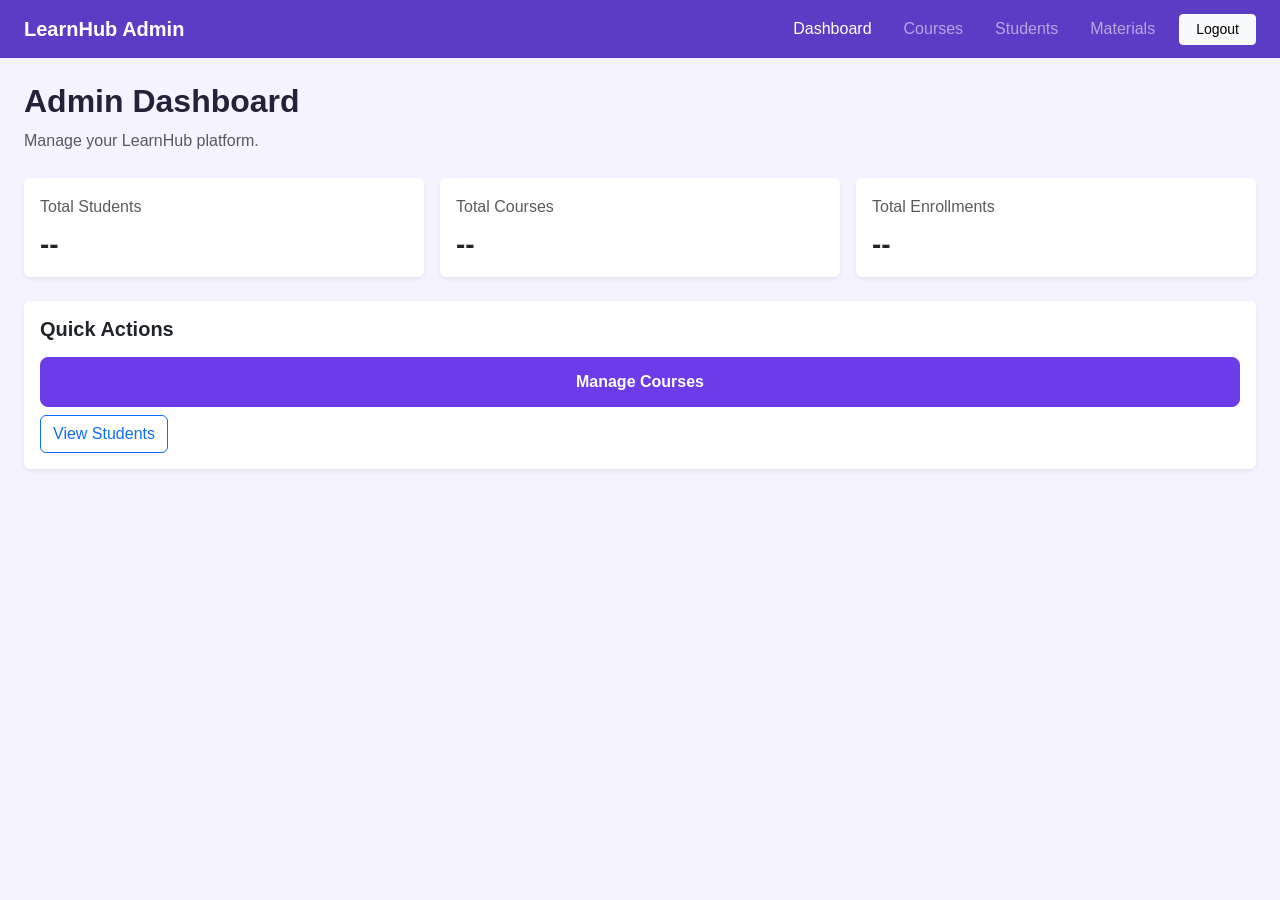
==== LearnHub-Frontend/admin/dashboard.html @ 857550c0 "Initial LearnHub project" ====
<!DOCTYPE html>
<html lang="en">

<head>
    <meta charset="UTF-8">
    <meta name="viewport" content="width=device-width, initial-scale=1.0">
    <title>Admin Dashboard | LearnHub</title>

    <link href="https://cdn.jsdelivr.net/npm/bootstrap@5.3.3/dist/css/bootstrap.min.css" rel="stylesheet">
    <link rel="stylesheet" href="../assets/css/style.css">
</head>

<body>

    <nav class="navbar navbar-expand-lg navbar-dark" style="background: #5b3cc4;">
        <div class="container-fluid px-4">
            <a class="navbar-brand fw-bold" href="#">LearnHub Admin</a>

            <button class="navbar-toggler" type="button" data-bs-toggle="collapse" data-bs-target="#adminNavbar"
                aria-controls="adminNavbar" aria-expanded="false" aria-label="Toggle navigation">
                <span class="navbar-toggler-icon"></span>
            </button>

            <div class="collapse navbar-collapse" id="adminNavbar">
                <ul class="navbar-nav ms-auto align-items-lg-center gap-lg-3">
                    <li class="nav-item">
                        <a class="nav-link active" href="dashboard.html">Dashboard</a>
                    </li>
                    <li class="nav-item">
                        <a class="nav-link" href="courses.html">Courses</a>
                    </li>
                    <li class="nav-item">
                        <a class="nav-link" href="students.html">Students</a>
                    </li>
                    <li class="nav-item">
                        <a class="nav-link" href="materials.html">Materials</a>
                    </li>
                    <li class="nav-item">
                        <button class="btn btn-light btn-sm px-3" id="logoutBtn">
                            Logout
                        </button>
                    </li>
                </ul>
            </div>
        </div>
    </nav>

    <main class="container-fluid px-3 px-md-4 py-4">
        <div class="mb-4">
            <h2 class="fw-bold">Admin Dashboard</h2>
            <p class="text-muted mb-0">Manage your LearnHub platform.</p>
        </div>

        <div class="row g-3 mb-4">
            <div class="col-12 col-sm-6 col-xl-4">
                <div class="card border-0 shadow-sm h-100">
                    <div class="card-body">
                        <p class="text-muted mb-2">Total Students</p>
                        <h3 class="fw-bold mb-0" id="totalStudents">--</h3>
                    </div>
                </div>
            </div>

            <div class="col-12 col-sm-6 col-xl-4">
                <div class="card border-0 shadow-sm h-100">
                    <div class="card-body">
                        <p class="text-muted mb-2">Total Courses</p>
                        <h3 class="fw-bold mb-0" id="totalCourses">--</h3>
                    </div>
                </div>
            </div>

            <div class="col-12 col-sm-6 col-xl-4">
                <div class="card border-0 shadow-sm h-100">
                    <div class="card-body">
                        <p class="text-muted mb-2">Total Enrollments</p>
                        <h3 class="fw-bold mb-0" id="totalEnrollments">--</h3>
                    </div>
                </div>
            </div>
        </div>

        <div class="card border-0 shadow-sm">
            <div class="card-body">
                <h5 class="fw-bold mb-3">Quick Actions</h5>
                <div class="d-flex flex-wrap gap-2">
                    <a href="courses.html" class="btn btn-primary">Manage Courses</a>
                    <a href="students.html" class="btn btn-outline-primary">View Students</a>
                </div>
            </div>
        </div>
    </main>

    <script src="https://cdn.jsdelivr.net/npm/bootstrap@5.3.3/dist/js/bootstrap.bundle.min.js"></script>
    <script src="../assets/js/script.js"></script>
</body>

</html>
---- LearnHub-Frontend/assets/css/style.css ----
/* =====================================
   LEARNHUB - GLOBAL STYLES
===================================== */

:root {
    --primary: #6d4aff;
    --primary-dark: #5635db;
    --primary-light: #f0ebff;

    --background: #f5f3ff;
    --surface: #ffffff;

    --text: #25213b;
    --muted: #88849a;
    --border: #e5e1ef;

    --success: #198754;
    --danger: #dc3545;

    --radius: 12px;
    --shadow: 0 10px 35px rgba(42, 29, 83, 0.08);
}

/* RESET */

* {
    margin: 0;
    padding: 0;
    box-sizing: border-box;
}

html {
    scroll-behavior: smooth;
}

body {
    font-family: 'Segoe UI', Arial, sans-serif;
    background: var(--background);
    color: var(--text);
    min-height: 100vh;
    line-height: 1.6;
}

img {
    max-width: 100%;
    height: auto;
}

a {
    text-decoration: none;
}

/* =====================================
   AUTHENTICATION PAGES
===================================== */

.auth-container {
    min-height: 100vh;
    min-height: 100svh;

    display: flex;
    justify-content: center;
    align-items: center;

    padding: 24px;
}

.auth-card {
    width: 100%;
    max-width: 430px;

    background: var(--surface);

    padding: 38px;

    border-radius: 16px;
    box-shadow: var(--shadow);
}

/* BRAND */

.brand {
    text-align: center;
    margin-bottom: 30px;
}

.brand-icon {
    width: 50px;
    height: 50px;

    background: var(--primary);
    color: white;

    font-size: 25px;
    font-weight: 700;

    border-radius: 12px;

    display: flex;
    justify-content: center;
    align-items: center;

    margin: 0 auto 12px;
}

.brand h3 {
    font-weight: 700;
    color: #34216b;
    margin-bottom: 4px;
}

.brand p {
    color: var(--muted);
    font-size: 14px;
}

/* FORM HEADINGS */

.auth-card h4 {
    font-weight: 700;
    margin-bottom: 5px;
}

.subtitle {
    color: var(--muted);
    font-size: 14px;
    margin-bottom: 25px;
}

/* INPUT FIELDS */

.form-label {
    font-size: 14px;
    font-weight: 600;
    margin-bottom: 7px;
}

.form-control {
    width: 100%;
    min-height: 46px;

    padding: 11px 13px;

    border: 1px solid var(--border);
    border-radius: 8px;

    font-size: 14px;
    transition: 0.2s ease;
}

.form-control:focus {
    border-color: var(--primary);

    box-shadow: 0 0 0 3px
        rgba(109, 74, 255, 0.12);
}

/* BUTTONS */

.btn-primary {
    width: 100%;

    background: var(--primary);
    border: 1px solid var(--primary);

    padding: 12px;

    border-radius: 8px;

    color: white;
    font-weight: 600;

    transition: 0.2s ease;
}

.btn-primary:hover {
    background: var(--primary-dark);
    border-color: var(--primary-dark);
}

.btn-primary:focus-visible,
a:focus-visible,
.form-control:focus-visible {
    outline: 3px solid rgba(109, 74, 255, 0.3);
    outline-offset: 2px;
}

/* MESSAGES */

.message {
    font-size: 14px;
    margin-bottom: 12px;
    overflow-wrap: anywhere;
}

/* FOOTER */

.auth-footer {
    text-align: center;

    margin-top: 24px;

    font-size: 14px;
    color: var(--muted);
}

.auth-footer a {
    color: var(--primary);
    font-weight: 600;
}

.auth-footer a:hover {
    color: var(--primary-dark);
}

/* =====================================
   RESPONSIVE DESIGN
===================================== */

/* TABLETS */

@media (max-width: 768px) {

    .auth-container {
        padding: 20px;
    }

    .auth-card {
        max-width: 450px;
        padding: 32px;
    }
}

/* MOBILE */

@media (max-width: 576px) {

    body {
        font-size: 14px;
    }

    .auth-container {
        padding: 16px;
        align-items: center;
    }

    .auth-card {
        padding: 25px 20px;
        border-radius: 12px;
    }

    .brand {
        margin-bottom: 24px;
    }

    .brand h3 {
        font-size: 23px;
    }

    .auth-card h4 {
        font-size: 21px;
    }

    .subtitle {
        font-size: 13px;
        margin-bottom: 20px;
    }

    .form-control {
        min-height: 45px;
        font-size: 16px;
    }

    .btn-primary {
        min-height: 46px;
    }

    .auth-footer {
        font-size: 13px;
    }
}

/* SMALL MOBILE */

@media (max-width: 360px) {

    .auth-container {
        padding: 10px;
    }

    .auth-card {
        padding: 22px 16px;
    }

    .brand-icon {
        width: 44px;
        height: 44px;
        font-size: 22px;
    }
}

/* REDUCED MOTION */

@media (prefers-reduced-motion: reduce) {

    *,
    *::before,
    *::after {
        scroll-behavior: auto !important;
        transition-duration: 0.01ms !important;
    }
}


/* ================= BUTTON THEME ================= */

.btn-primary {
    background-color: #6c3ce9;
    border-color: #6c3ce9;
    color: #ffffff;
}

.btn-primary:hover,
.btn-primary:focus {
    background-color: #572bc4;
    border-color: #572bc4;
    color: #ffffff;
}

.btn-primary:active {
    background-color: #4821a8 !important;
    border-color: #4821a8 !important;
}

.btn-primary:disabled {
    background-color: #a58ae8;
    border-color: #a58ae8;
}
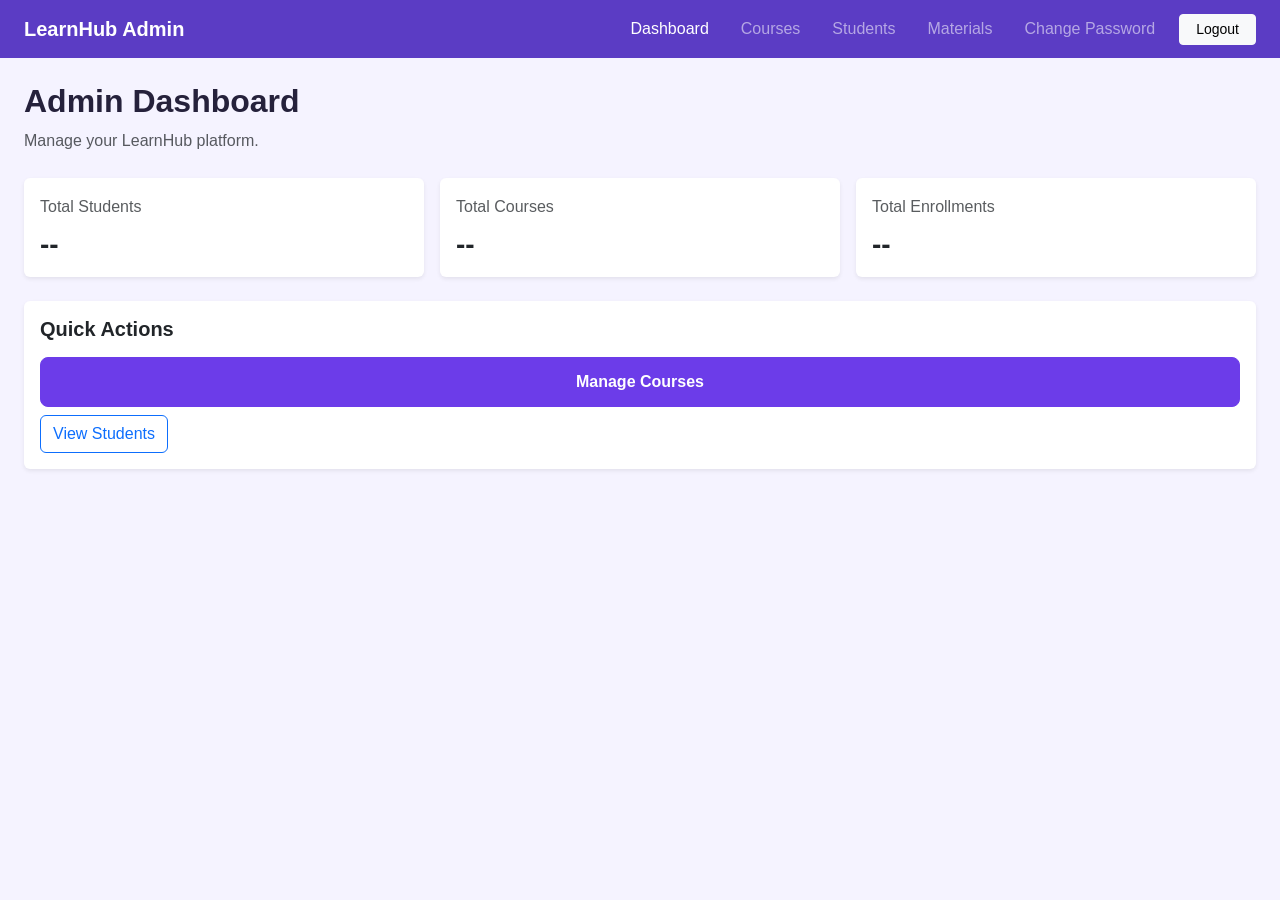
==== commit 73945066: "Add forgot password and admin password change" ====
--- a/LearnHub-Frontend/admin/dashboard.html
+++ b/LearnHub-Frontend/admin/dashboard.html
@@ -34,6 +34,11 @@
                     </li>
                     <li class="nav-item">
                         <a class="nav-link" href="materials.html">Materials</a>
+                    </li>
+                    <li class="nav-item">
+                        <a class="nav-link" href="change-password.html">
+                            Change Password
+                        </a>
                     </li>
                     <li class="nav-item">
                         <button class="btn btn-light btn-sm px-3" id="logoutBtn">
